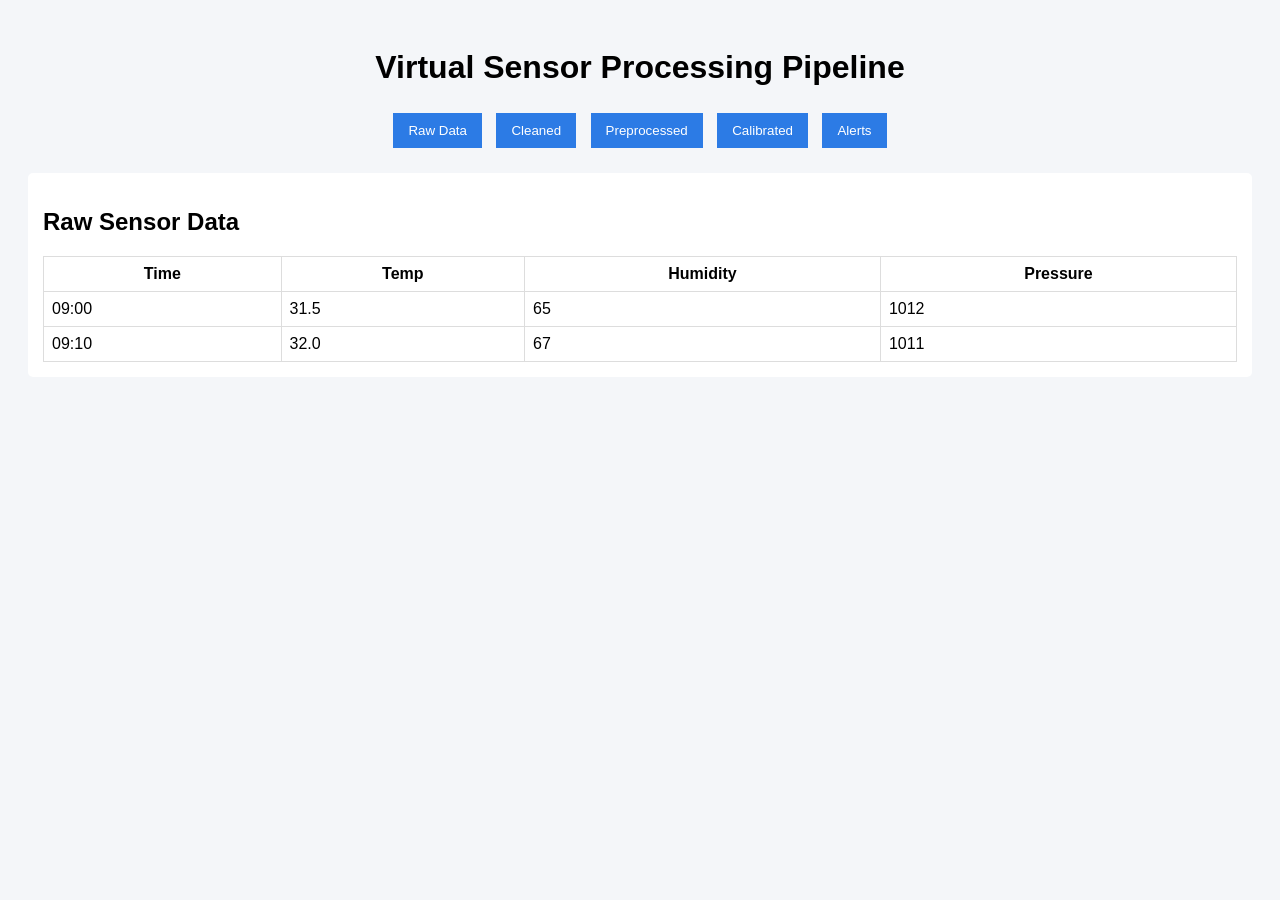
==== src/main/resources/frontend/index.html @ 0c137175 "-commit files" ====
<!DOCTYPE html>
<html>
<head>
    <title>Virtual Sensor Dashboard</title>
    <link rel="stylesheet" href="style.css">
</head>
<body>

<h1>Virtual Sensor Processing Pipeline</h1>

<div class="tabs">
    <button onclick="show('raw')">Raw Data</button>
    <button onclick="show('clean')">Cleaned</button>
    <button onclick="show('pre')">Preprocessed</button>
    <button onclick="show('cal')">Calibrated</button>
    <button onclick="show('alert')">Alerts</button>
</div>

<div id="raw" class="panel">
    <h2>Raw Sensor Data</h2>
    <table>
        <tr><th>Time</th><th>Temp</th><th>Humidity</th><th>Pressure</th></tr>
        <tr><td>09:00</td><td>31.5</td><td>65</td><td>1012</td></tr>
        <tr><td>09:10</td><td>32.0</td><td>67</td><td>1011</td></tr>
    </table>
</div>

<div id="clean" class="panel">
    <h2>Cleaned Data</h2>
    <p>Out-of-range and noise values removed</p>
    <table>
        <tr><th>Time</th><th>Temp</th><th>Status</th></tr>
        <tr><td>09:00</td><td>31.5</td><td class="ok">Valid</td></tr>
    </table>
</div>

<div id="pre" class="panel">
    <h2>Preprocessed Data</h2>
    <p>Moving average smoothing applied</p>
    <table>
        <tr><th>Time</th><th>Smoothed Temp</th></tr>
        <tr><td>09:10</td><td>32.33</td></tr>
    </table>
</div>

<div id="cal" class="panel">
    <h2>Calibrated Data</h2>
    <table>
        <tr><th>Time</th><th>Raw Temp</th><th>Calibrated Temp</th></tr>
        <tr><td>10:40</td><td>40.8</td><td>39.84</td></tr>
    </table>
</div>

<div id="alert" class="panel">
    <h2>Generated Alerts</h2>
    <table>
        <tr><th>Time</th><th>Alert Type</th><th>Confidence</th></tr>
        <tr class="alert"><td>10:40</td><td>Storm Risk</td><td>66%</td></tr>
    </table>
</div>

<script src="script.js"></script>
</body>
</html>
---- src/main/resources/frontend/style.css ----
body {
    font-family: Arial;
    background: #f4f6f9;
    padding: 20px;
}

h1 {
    text-align: center;
}

.tabs {
    text-align: center;
    margin-bottom: 20px;
}

button {
    padding: 10px 15px;
    margin: 5px;
    border: none;
    background: #2c7be5;
    color: white;
    cursor: pointer;
}

button:hover {
    background: #1a5dcc;
}

.panel {
    display: none;
    background: white;
    padding: 15px;
    border-radius: 5px;
}

table {
    width: 100%;
    border-collapse: collapse;
}

th, td {
    border: 1px solid #ddd;
    padding: 8px;
}

.ok {
    color: green;
}

.alert {
    background: #ffe5e5;
}
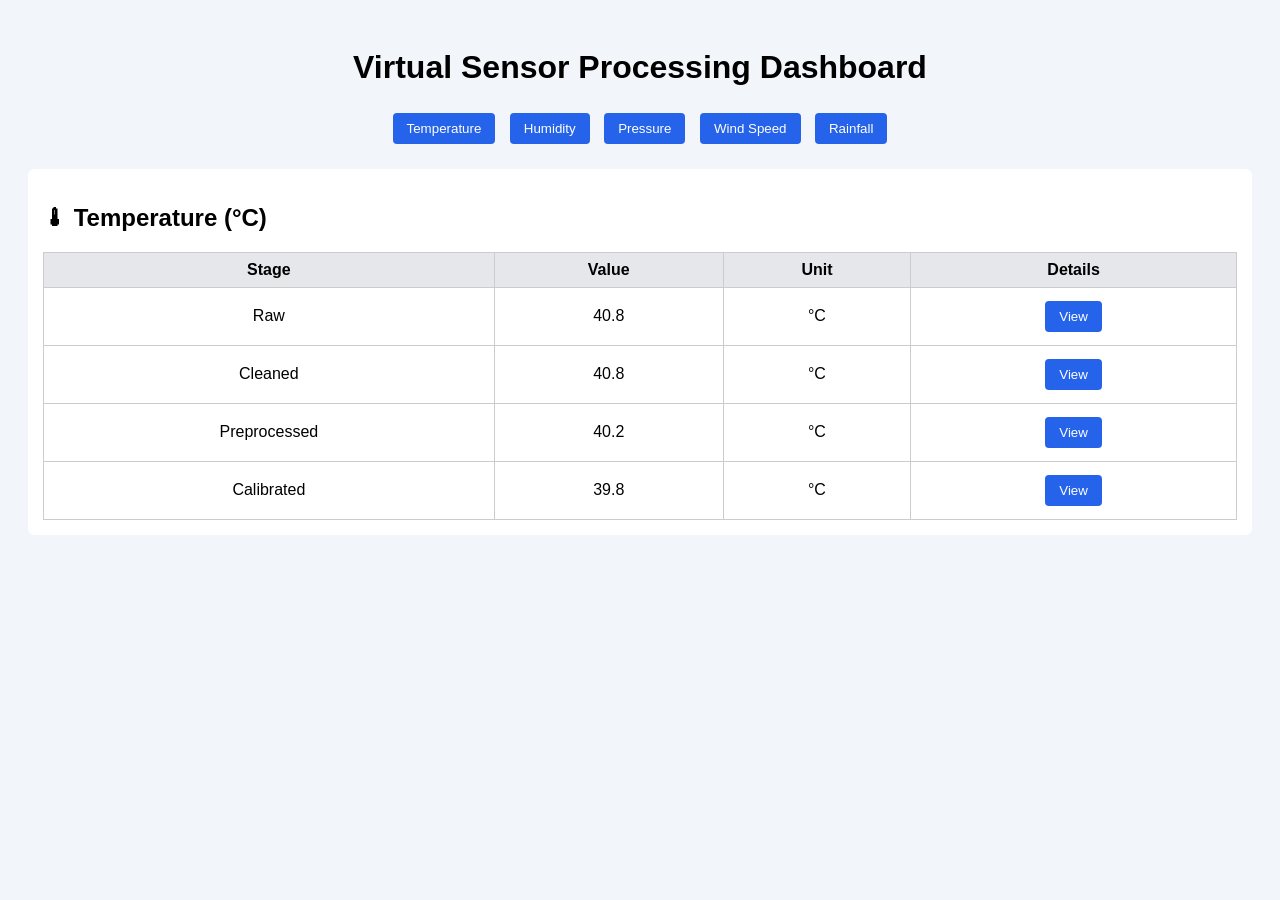
==== commit bdb7218a: "-update the UI" ====
--- a/src/main/resources/frontend/index.html
+++ b/src/main/resources/frontend/index.html
@@ -6,57 +6,99 @@
 </head>
 <body>
 
-<h1>Virtual Sensor Processing Pipeline</h1>
+<h1>Virtual Sensor Processing Dashboard</h1>
 
-<div class="tabs">
-    <button onclick="show('raw')">Raw Data</button>
-    <button onclick="show('clean')">Cleaned</button>
-    <button onclick="show('pre')">Preprocessed</button>
-    <button onclick="show('cal')">Calibrated</button>
-    <button onclick="show('alert')">Alerts</button>
+<div class="sensor-tabs">
+    <button onclick="show('temp')">Temperature</button>
+    <button onclick="show('hum')">Humidity</button>
+    <button onclick="show('pres')">Pressure</button>
+    <button onclick="show('wind')">Wind Speed</button>
+    <button onclick="show('rain')">Rainfall</button>
 </div>
 
-<div id="raw" class="panel">
-    <h2>Raw Sensor Data</h2>
+<!-- 🌡 TEMPERATURE -->
+<div id="temp" class="panel">
+    <h2>🌡 Temperature (°C)</h2>
     <table>
-        <tr><th>Time</th><th>Temp</th><th>Humidity</th><th>Pressure</th></tr>
-        <tr><td>09:00</td><td>31.5</td><td>65</td><td>1012</td></tr>
-        <tr><td>09:10</td><td>32.0</td><td>67</td><td>1011</td></tr>
+        <tr><th>Stage</th><th>Value</th><th>Unit</th><th>Details</th></tr>
+        <tr><td>Raw</td><td>40.8</td><td>°C</td><td><button onclick="toggle('t1')">View</button></td></tr>
+        <tr><td>Cleaned</td><td>40.8</td><td>°C</td><td><button onclick="toggle('t2')">View</button></td></tr>
+        <tr><td>Preprocessed</td><td>40.2</td><td>°C</td><td><button onclick="toggle('t3')">View</button></td></tr>
+        <tr><td>Calibrated</td><td>39.8</td><td>°C</td><td><button onclick="toggle('t4')">View</button></td></tr>
     </table>
+
+    <div id="t1" class="calc">Raw value taken directly from dataset.</div>
+    <div id="t2" class="calc">Range check applied (−10°C to 60°C).</div>
+    <div id="t3" class="calc">(39.5 + 40.8 + 41.6) / 3 = 40.2°C</div>
+    <div id="t4" class="calc">40.2 − 0.5 (bias) − 0.3 (humidity &gt; 90%) = <b>39.8°C</b></div>
 </div>
 
-<div id="clean" class="panel">
-    <h2>Cleaned Data</h2>
-    <p>Out-of-range and noise values removed</p>
+<!-- 💧 HUMIDITY -->
+<div id="hum" class="panel">
+    <h2>💧 Humidity (%)</h2>
     <table>
-        <tr><th>Time</th><th>Temp</th><th>Status</th></tr>
-        <tr><td>09:00</td><td>31.5</td><td class="ok">Valid</td></tr>
+        <tr><th>Stage</th><th>Value</th><th>Unit</th><th>Details</th></tr>
+        <tr><td>Raw</td><td>95</td><td>%</td><td><button onclick="toggle('h1')">View</button></td></tr>
+        <tr><td>Cleaned</td><td>95</td><td>%</td><td><button onclick="toggle('h2')">View</button></td></tr>
+        <tr><td>Preprocessed</td><td>93</td><td>%</td><td><button onclick="toggle('h3')">View</button></td></tr>
+        <tr><td>Calibrated</td><td>93</td><td>%</td><td><button onclick="toggle('h4')">View</button></td></tr>
     </table>
+
+    <div id="h1" class="calc">Raw humidity from dataset.</div>
+    <div id="h2" class="calc">Validated between 0% and 100%.</div>
+    <div id="h3" class="calc">Moving average smoothing applied.</div>
+    <div id="h4" class="calc">Clamped to physical saturation limit.</div>
 </div>
 
-<div id="pre" class="panel">
-    <h2>Preprocessed Data</h2>
-    <p>Moving average smoothing applied</p>
+<!-- 🌡 PRESSURE -->
+<div id="pres" class="panel">
+    <h2>🌡 Air Pressure (hPa)</h2>
     <table>
-        <tr><th>Time</th><th>Smoothed Temp</th></tr>
-        <tr><td>09:10</td><td>32.33</td></tr>
+        <tr><th>Stage</th><th>Value</th><th>Unit</th><th>Details</th></tr>
+        <tr><td>Raw</td><td>995</td><td>hPa</td><td><button onclick="toggle('p1')">View</button></td></tr>
+        <tr><td>Cleaned</td><td>995</td><td>hPa</td><td><button onclick="toggle('p2')">View</button></td></tr>
+        <tr><td>Preprocessed</td><td>997</td><td>hPa</td><td><button onclick="toggle('p3')">View</button></td></tr>
+        <tr><td>Calibrated</td><td>1001</td><td>hPa</td><td><button onclick="toggle('p4')">View</button></td></tr>
     </table>
+
+    <div id="p1" class="calc">Raw atmospheric pressure.</div>
+    <div id="p2" class="calc">Range validated (900–1100 hPa).</div>
+    <div id="p3" class="calc">Noise reduced using smoothing.</div>
+    <div id="p4" class="calc">Sea-level normalization using altitude correction.</div>
 </div>
 
-<div id="cal" class="panel">
-    <h2>Calibrated Data</h2>
+<!-- 🌬 WIND -->
+<div id="wind" class="panel">
+    <h2>🌬 Wind Speed (m/s)</h2>
     <table>
-        <tr><th>Time</th><th>Raw Temp</th><th>Calibrated Temp</th></tr>
-        <tr><td>10:40</td><td>40.8</td><td>39.84</td></tr>
+        <tr><th>Stage</th><th>Value</th><th>Unit</th><th>Details</th></tr>
+        <tr><td>Raw</td><td>11.2</td><td>m/s</td><td><button onclick="toggle('w1')">View</button></td></tr>
+        <tr><td>Cleaned</td><td>11.2</td><td>m/s</td><td><button onclick="toggle('w2')">View</button></td></tr>
+        <tr><td>Preprocessed</td><td>10.5</td><td>m/s</td><td><button onclick="toggle('w3')">View</button></td></tr>
+        <tr><td>Calibrated</td><td>10.5</td><td>m/s</td><td><button onclick="toggle('w4')">View</button></td></tr>
     </table>
+
+    <div id="w1" class="calc">Raw wind speed value.</div>
+    <div id="w2" class="calc">Negative and extreme values removed.</div>
+    <div id="w3" class="calc">Rolling average applied.</div>
+    <div id="w4" class="calc">Speed limited to remove spikes.</div>
 </div>
 
-<div id="alert" class="panel">
-    <h2>Generated Alerts</h2>
+<!-- 🌧 RAIN -->
+<div id="rain" class="panel">
+    <h2>🌧 Rainfall (mm)</h2>
     <table>
-        <tr><th>Time</th><th>Alert Type</th><th>Confidence</th></tr>
-        <tr class="alert"><td>10:40</td><td>Storm Risk</td><td>66%</td></tr>
+        <tr><th>Stage</th><th>Value</th><th>Unit</th><th>Details</th></tr>
+        <tr><td>Raw</td><td>0.1</td><td>mm</td><td><button onclick="toggle('r1')">View</button></td></tr>
+        <tr><td>Cleaned</td><td>0.1</td><td>mm</td><td><button onclick="toggle('r2')">View</button></td></tr>
+        <tr><td>Preprocessed</td><td>0.1</td><td>mm</td><td><button onclick="toggle('r3')">View</button></td></tr>
+        <tr><td>Calibrated</td><td>0.0</td><td>mm</td><td><button onclick="toggle('r4')">View</button></td></tr>
     </table>
+
+    <div id="r1" class="calc">Raw rainfall from dataset.</div>
+    <div id="r2" class="calc">Negative values removed.</div>
+    <div id="r3" class="calc">No smoothing applied.</div>
+    <div id="r4" class="calc">Below 0.2 mm → treated as noise.</div>
 </div>
 
 <script src="script.js"></script>
--- a/src/main/resources/frontend/style.css
+++ b/src/main/resources/frontend/style.css
@@ -1,6 +1,6 @@
 body {
-    font-family: Arial;
-    background: #f4f6f9;
+    font-family: Arial, sans-serif;
+    background: #f2f5f9;
     padding: 20px;
 }
 
@@ -8,29 +8,30 @@
     text-align: center;
 }
 
-.tabs {
+.sensor-tabs {
     text-align: center;
     margin-bottom: 20px;
 }
 
 button {
-    padding: 10px 15px;
     margin: 5px;
+    padding: 8px 14px;
     border: none;
-    background: #2c7be5;
+    background: #2563eb;
     color: white;
     cursor: pointer;
+    border-radius: 4px;
 }
 
 button:hover {
-    background: #1a5dcc;
+    background: #1e40af;
 }
 
 .panel {
     display: none;
     background: white;
     padding: 15px;
-    border-radius: 5px;
+    border-radius: 6px;
 }
 
 table {
@@ -39,14 +40,20 @@
 }
 
 th, td {
-    border: 1px solid #ddd;
+    border: 1px solid #ccc;
     padding: 8px;
+    text-align: center;
 }
 
-.ok {
-    color: green;
+th {
+    background: #e5e7eb;
 }
 
-.alert {
-    background: #ffe5e5;
+.calc {
+    display: none;
+    margin-top: 10px;
+    padding: 10px;
+    background: #f9fafb;
+    border-left: 4px solid #2563eb;
+    font-size: 14px;
 }
